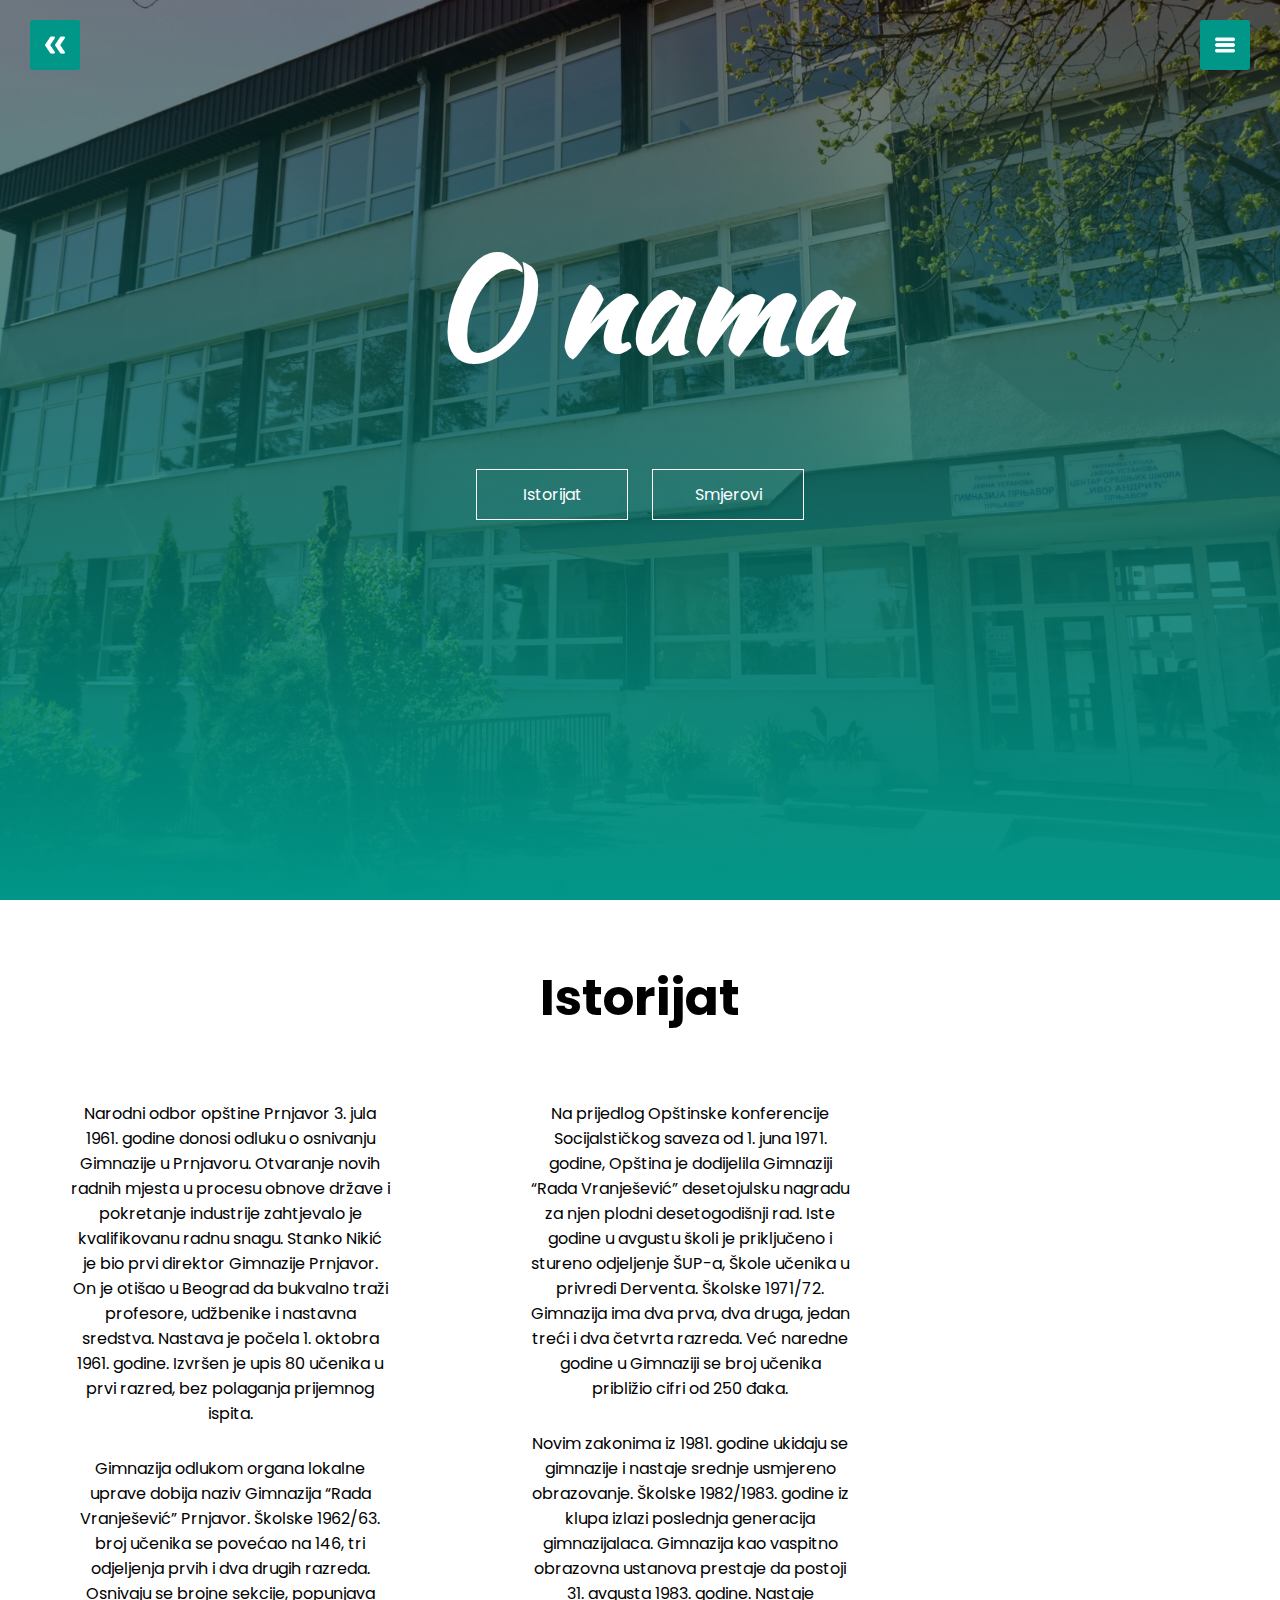
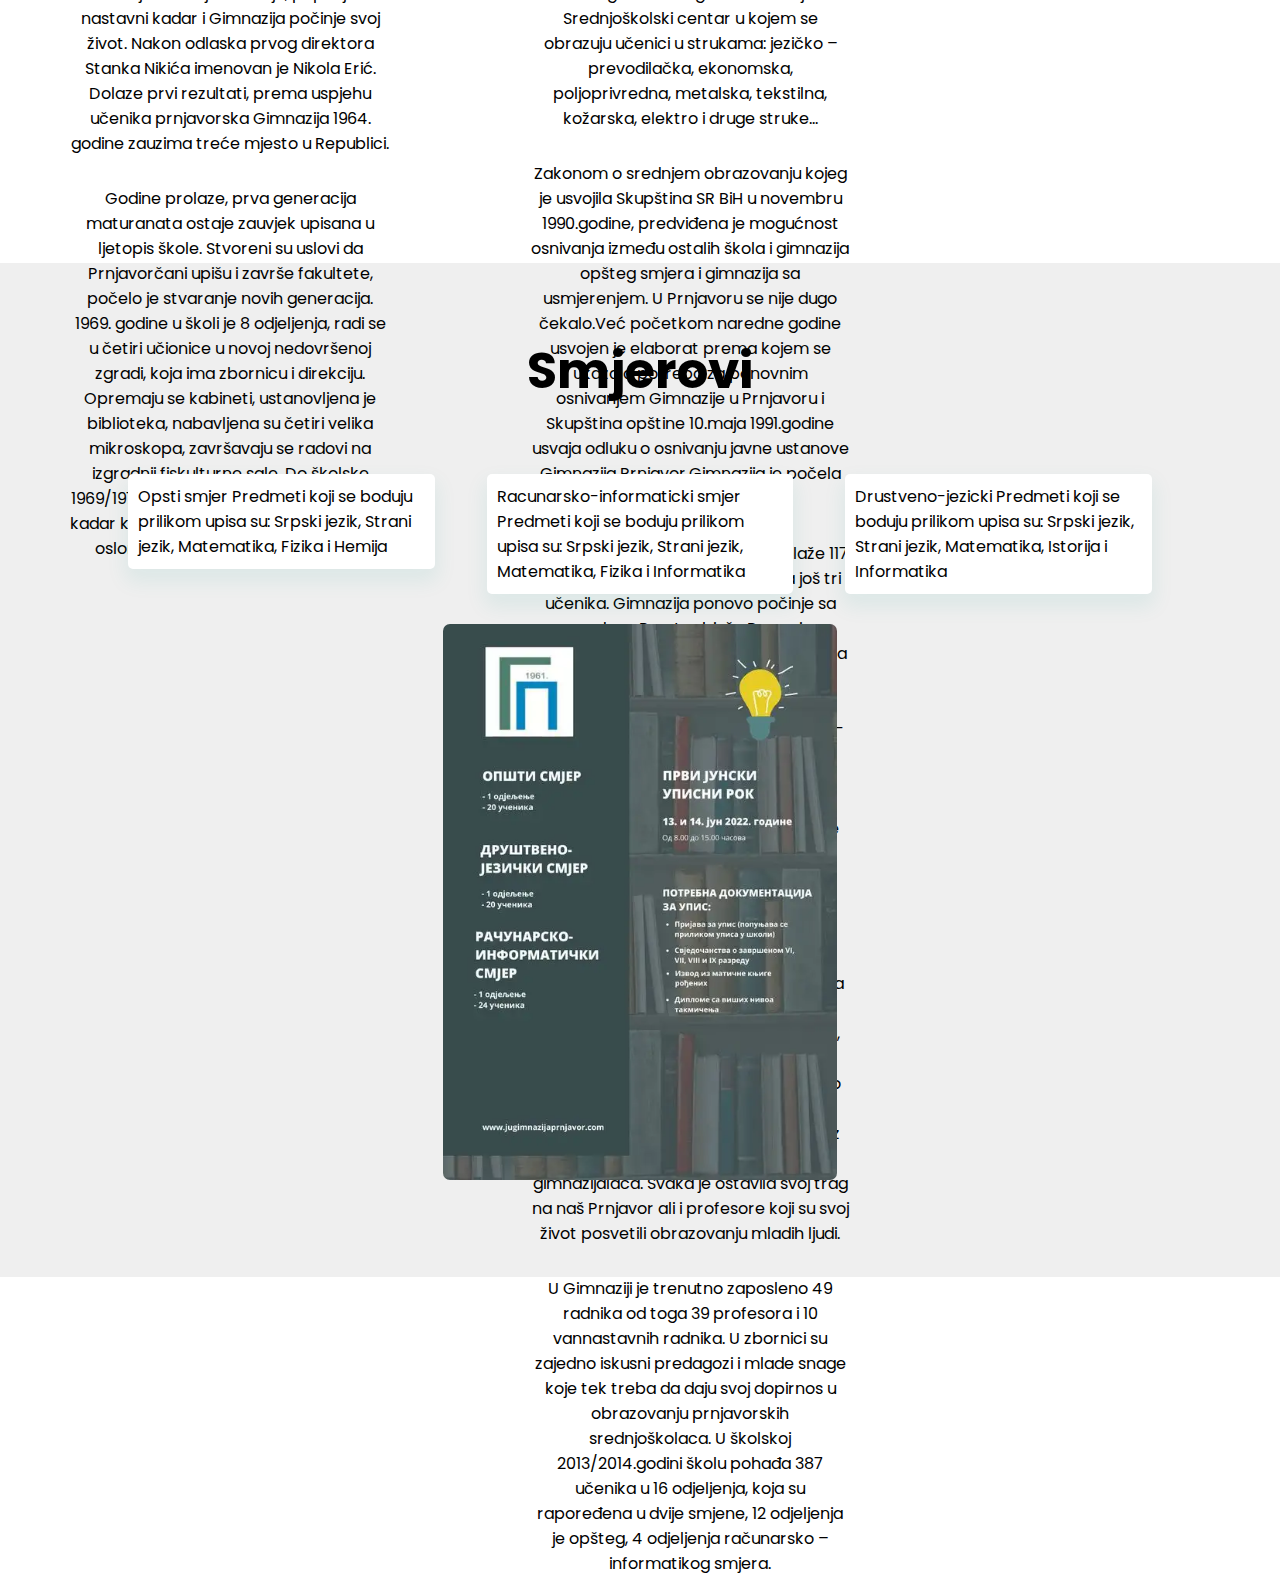
==== info.html @ 391a2f7e "Add files via upload" ====
<!DOCTYPE html>
<html>
<head>
	<meta charset="utf-8">
	<meta name="viewport" content="width=device-width, initial-scale=1">
	<title></title>
	<link rel="stylesheet" type="text/css" href="info.css">
	<link rel="preconnect" href="https://fonts.googleapis.com"><link rel="preconnect" href="https://fonts.gstatic.com" crossorigin><link href="https://fonts.googleapis.com/css2?family=Kaushan+Script&family=Poppins&display=swap" rel="stylesheet">
</head>
<body>

<section id="top"></section>
<section id="banner">
	<!--  <img src="multimedija/logo2.png" class="logo">  -->
		<div class="banner-text">
			<h1>O nama</h1>
			<div class="banner-button">
				<a href="#istorija"><span></span>Istorijat</a>
				<a href="#smjer"><span></span>Smjerovi</a>
			</div>
		</div>
</section>

<div id="sideNav">
	<nav>
	<ul>
		<li><a href="index.html">Početak</a></li>	
		<li><a href="novosti.html">Novosti</a></li>
		<li><a href="razred.html">Razredi</a></li>	
		<li><a href="raspored.html">Raspored</a></li>
		<li><a href="info.html">O nama</a></li>
	</ul>
	</nav>
</div>
<div id="menuButton">
	<img src="multimedija/menu2.png" id="menu">
</div>

<div id="backButton">
	<a href="javascript: history.go(-1)" ><span></span><img src="multimedija/back.png" id="back"></a>
</div>

<div id="upButton">
	<img src="multimedija/up.png" id="up" onclick="topFunction()">
	  
</div>

		<!-- Istorijat -->

<section id="istorija">
<div class="naslov">
<h1>Istorijat</h1>
</div>
<div class="box">
	<div class="istorijat">
		<div class="istorijat-opis">
				<div class="pas1"><p>Narodni odbor opštine Prnjavor 3. jula 1961. godine donosi odluku o osnivanju Gimnazije u Prnjavoru. Otvaranje novih radnih mjesta u procesu obnove države i pokretanje industrije zahtjevalo je kvalifikovanu radnu snagu. Stanko Nikić je bio prvi direktor Gimnazije Prnjavor. On je otišao u Beograd da bukvalno traži profesore, udžbenike i nastavna sredstva. Nastava je počela 1. oktobra 1961. godine. Izvršen je upis 80 učenika u prvi razred, bez polaganja prijemnog  ispita.</p>
				<h1></h1>
				<p2>Gimnazija odlukom organa lokalne uprave dobija naziv Gimnazija “Rada Vranješević” Prnjavor. Školske 1962/63. broj učenika se povećao  na 146, tri odjeljenja prvih i dva drugih razreda. Osnivaju se brojne sekcije, popunjava nastavni kadar i Gimnazija počinje svoj život. Nakon odlaska prvog direktora Stanka Nikića imenovan je Nikola Erić. Dolaze prvi rezultati, prema uspjehu učenika prnjavorska Gimnazija 1964. godine zauzima treće mjesto u Republici. </p2>
				<h1></h1>
				<p2>Godine prolaze, prva generacija maturanata ostaje zauvjek upisana u ljetopis škole. Stvoreni su uslovi da Prnjavorčani upišu i završe fakultete, počelo je stvaranje novih generacija. 1969. godine u školi je 8 odjeljenja, radi se u četiri učionice u novoj nedovršenoj zgradi, koja ima zbornicu i direkciju. Opremaju se kabineti, ustanovljena je biblioteka, nabavljena su četiri velika mikroskopa, završavaju se radovi na izgradnji fiskulturne sale. Do školske 1969/1970. godine kompletira se nastavni kadar koji će u naredne dvije decenije biti oslonac razvoja i rada u Gimanaziji.</p2><h1></h1>
			</div>
			
				<div class="pas2"><p2>Na prijedlog Opštinske konferencije Socijalstičkog saveza od 1. juna 1971. godine, Opština je dodijelila Gimnaziji “Rada Vranješević” desetojulsku nagradu za njen plodni desetogodišnji rad. Iste godine u avgustu školi je priključeno i stureno odjeljenje ŠUP-a, Škole učenika u privredi Derventa. Školske 1971/72. Gimnazija ima dva prva, dva druga, jedan treći i dva četvrta razreda. Već naredne godine u Gimnaziji se broj učenika približio cifri od 250 đaka.</p2>
				<h1></h1>
				<p2>Novim zakonima iz 1981. godine ukidaju se gimnazije i nastaje srednje usmjereno obrazovanje. Školske 1982/1983. godine iz klupa izlazi poslednja generacija gimnazijalaca. Gimnazija kao vaspitno obrazovna ustanova prestaje da postoji 31. avgusta 1983. godine. Nastaje Srednjoškolski centar u kojem se obrazuju učenici u strukama: jezičko – prevodilačka, ekonomska, poljoprivredna, metalska, tekstilna, kožarska, elektro i druge struke… </p2>
				<h1></h1>
				<p2>Zakonom o srednjem obrazovanju kojeg je usvojila Skupština SR BiH u novembru 1990.godine, predviđena je mogućnost osnivanja između ostalih škola i gimnazija opšteg smjera i gimnazija sa usmjerenjem. U Prnjavoru se nije dugo čekalo.Već početkom naredne godine usvojen je elaborat prema kojem se ukazala potreba za ponovnim osnivanjem Gimnazije u Prnjavoru i Skupština opštine 10.maja 1991.godine usvaja odluku o osnivanju javne ustanove Gimnazija Prnjavor.Gimnazija je počela svoj novi život…</p2><h1></h1>
			</div>
			
				<div class="pas2"><p2>U junu 1991.godine prijemni ispit polaže 117 učenika, a  u avgustu su primljena još tri učenika. Gimnazija ponovo počinje sa radom. Prostor bivše Bosne i Hercegovine pogađa rat. Iako je opština Prnjavor pošteđena direktnih ratnih razaranja i raseljavanja stanovništva, javljaju se brojni problemi. Školska 1992-1993.godina završava se redovno, ali prvih godina rata bilo je kratkotrajnih prekida u nastavi. Ratne 1993.godine Gimnaziju upisuje 397 učenika, dosta je izbjeglih i raseljenih koji utočište pronalaze u Prnjavoru.</p2>
				<h1></h1>
				<p2>U jubilarnoj 2011.godini kada Gimnazija obilježava 50 godina od osnivanja, nastavu pohađa 377 učenika. Škola ima biblioteku u kojoj je učenicima na raspolaganju više od 12 hiljada naslova, dok fiskulturnu salu Gimnazija koristi zajedno sa Centrom srednjih škola „Ivo Andrić“ Prnjavor. U pet decenija Gimnaziju je završilo 2150 učenika. Kroz školu je prošlo 36 generacija gimnazijalaca. Svaka je ostavila svoj trag na naš Prnjavor ali i profesore koji su svoj život posvetili obrazovanju mladih ljudi.</p2>
				<h1></h1>
				<p2>U Gimnaziji je trenutno zaposleno 49 radnika od toga 39 profesora i 10 vannastavnih radnika. U zbornici su zajedno iskusni predagozi i mlade snage koje tek treba da daju svoj dopirnos u obrazovanju prnjavorskih srednjoškolaca. U školskoj 2013/2014.godini  školu pohađa 387 učenika  u 16 odjeljenja, koja su rapoređena u dvije smjene, 12 odjeljenja je opšteg, 4 odjeljenja računarsko – informatikog smjera.</p2>
			</div>
			</div>
			
		</div>
	</div>
</section>
		<!-- Smjerovi -->

<section id="smjer">
<div class="naslov">
<h1>Smjerovi</h1>
</div> 
<div class="smjerovi">
	<div class="smjerovi-text">
		<p>Opsti smjer Predmeti koji se boduju prilikom upisa su: Srpski jezik, Strani jezik, Matematika, Fizika i Hemija</p>
	</div>
	<div class="smjerovi-text"><p>Racunarsko-informaticki smjer Predmeti koji se boduju prilikom upisa su: Srpski jezik, Strani jezik, Matematika, Fizika i Informatika</p>
	</div>
	<div class="smjerovi-text"><p>Drustveno-jezicki Predmeti koji se boduju prilikom upisa su: Srpski jezik, Strani jezik, Matematika, Istorija i Informatika</p>
	</div>
<div class="smjerovi-pic">
	<div class="smjerovi-pic1">
		<img src="multimedija/upis.jpg">
	</div>


	<!-- Meni sa strane -->

<script type="text/javascript">
	var menuButton = document.getElementById("menuButton")
	var sideNav = document.getElementById("sideNav")
	var menu = document.getElementById("menu")

	sideNav.style.right = "-250px";
	menuButton.onclick = function(){
		if(sideNav.style.right == "-250px"){
			sideNav.style.right = "0";
			menu.src = "multimedija/closemenu.png";
		}
		else{
			sideNav.style.right = "-250px";
			menu.src = "multimedija/menu2.png";
		}
	}
</script>

	<!-- Back button -->

<script type="text/javascript">
	var backButton = document.getElementById("backButton")
	var back = document.getElementById("back")

	backButton.onclick = window.history.go(-1); return false;	
</script>

	<!-- Up button -->

<script type="text/javascript">
	let mybutton = document.getElementById("upButton");
	window.onscroll = function() {scrollFunction()};
	function scrollFunction() {
  if (document.body.scrollTop > 300 || document.documentElement.scrollTop > 300) {
    mybutton.style.display = "block";
  } else {
    mybutton.style.display = "none";
  }
}
function topFunction() {
  document.documentElement.scrollTop = 0; 
}
</script>

</body>
</html>
---- info.css ----
*{
	margin: 0;
	padding: 0;
	font-family: 'Poppins', sans-serif;
}

	/* Scroll animacija */

html {
  scroll-behavior: smooth;
 }

 		/* AKO HOCES BEZ SKROLLBARA DESNO */
/*
 html::-webkit-scrollbar {
  display: none;
}
*/

#banner{
	background: linear-gradient(rgba(0, 0, 0, 0.5),#009688),url(multimedija/bg.jpg);
	background-size: cover;
	background-position: center;
	height: 100vh;

}

	/* Gimnazija text */

.banner-text{
	text-align: center;
	color: #fff;
	padding-top: 210px;
}
.banner-text h1{
	font-size: 130px;
	font-family: 'Kaushan Script', cursive;
}
.banner-text p{
	font-size: 20px;
	font-style: italic;
}
		
	/* Buttons u sredini */

.banner-button {
	margin: 70px auto 0;
}
.banner-button a{
	width: 150px;
	text-decoration: none;
	display: inline-block;
	margin: 0 10px;
	padding: 12px 0;
	color: #fff;
	border: .5px solid #fff;
	position: relative;
	z-index: 1;

}
.banner-button a span{
	width: 0%;
	height: 100%;
	position: absolute;
	top: 0;
	left: 0;
	background: #99323c;
	z-index: -1;
	transition: 0.5s;
}
.banner-button a:hover span{
	width: 100%;
}
	
	/* Meni sa strane */

#sideNav{
	width: 250px;
	height: 100vh;
	position: fixed;
	right: -250px;
	top: 0;
	background: #009688;
	z-index: 2;
	transition: 0.5s;
}
nav ul li{
	list-style: none;
	margin: 50px 20px;
	text-transform: uppercase;
}
nav ul li a{
	text-decoration: none;
	color: #fff;
}

	/* Button u cosku */

#menuButton{
	width: 50px;
	height: 50px;
	background: #009688;
	text-align: center;
	position: fixed;
	right: 30px;
	top: 20px;
	border-radius: 3px;
	z-index: 3;
	cursor: pointer;
}
#menuButton img{
	width: 20px;
	margin-top: 15px;
} 

#backButton{
	width: 50px;
	height: 50px;
	background: #009688;
	text-align: center;
	position: fixed;
	left: 30px;
	top: 20px;
	border-radius: 3px;
	z-index: 3;
	cursor: pointer;
}

#backButton img{
	width: 20px;
	margin-top: 15px;
} 



#upButton{
	display: none;
	width: 50px;
	height: 50px;
	background: #009688;
	text-align: center;
	position: fixed;
	right: 30px;
	bottom: 20px;
	border-radius: 3px;
	z-index: 3;
	cursor: pointer;

}

#upButton img{
	width: 20px;
	margin-top: 15px;
}


	/* Gimnazija text za telefon */

@media screen and (max-width: 770px){
	.banner-text h1{
		font-size: 44px;
	}
	.banner-button a{
		display: block;
		margin: 20px auto;
	}
}

		/* Istorijat */

#istorija{
	width: 100%;
	height: 87vh;
	padding: 60px 0;
	padding-bottom: 120px;
}
.naslov{
	text-align: center;
	padding-bottom: 65px;
	text-decoration: none;
}

.naslov h1{
	font-size: 50px;
}
.box{
	width: 100%;
	margin: auto;
	display: flex;
	flex-wrap: wrap;
	align-items: center;
	text-align: center;
}
.istorijat{
	flex-basis: 100%;
}
.istorijat-text p1{
	color: #ff0000;
}
.istorijat h1{	
	margin-bottom: 30px;
	font-weight: 100;
	color: #009688;
}


		/* Istorijat za telefon */

@media screen and (max-width: 770px){
	.naslov h1{
	font-size: 35px;
	}
	.istorijat-slike iframe{
		width: 100%;
	}
}
.istorijat{
	display: block;
	height: 0px;
	clear: both;
	float: none;
}
.istorijat div{
	float: left;
}
.pas1{
	width: 25%;
	padding-right: 70px;
	padding-left: 70px;
}
.pas2{
	width: 25%;
	padding-right: 70px;
	padding-left: 70px;
}
.pas3{
	width: 25%;
	padding-right: 70px;
	padding-left: 70px;
}

		/* Smjerovi */

#smjer{
	width: 100%;
	padding: 70px 0;
	background: #efefef;
}
.smjerovi{
	width: 80%;
	margin: auto;
	display: flex;
	justify-content: space-between;
	align-items: flex-start;
	flex-wrap: wrap;
}
.smjerovi-text{
	flex-basis: 28%;
	padding: 10px;
	background-color: #fff;
	margin-bottom: 30px;
	border-radius: 5px;
	box-shadow: 0 10px 20px 3px	#00968814;
	cursor: pointer;
	transition: transform .5s;
}

.smjerovi-text:hover{
	transform: translateY(7px);
}

@media screen and (max-width: 770px){
	.smjerovi-text{
		flex-basis: 100%;
	}

}
.smjerovi-pic{
	width: 80%;
	display: flex;
	flex-wrap: wrap;
	justify-content: space-around;
	margin: auto;
}
.smjerovi-pic1{
	flex-basis: 48%;
	text-align: center;
	border-radius: 7px;
	margin-bottom: 20px;
	color: #fff;
}
.smjerovi-pic1 img{
	width: 100%;
	border-radius: 7px;
}
@media screen and (max-width: 770px){

	.smjerovi-pic1 {
		margin-bottom: 5px;
		flex-basis: 100%;
	}

}
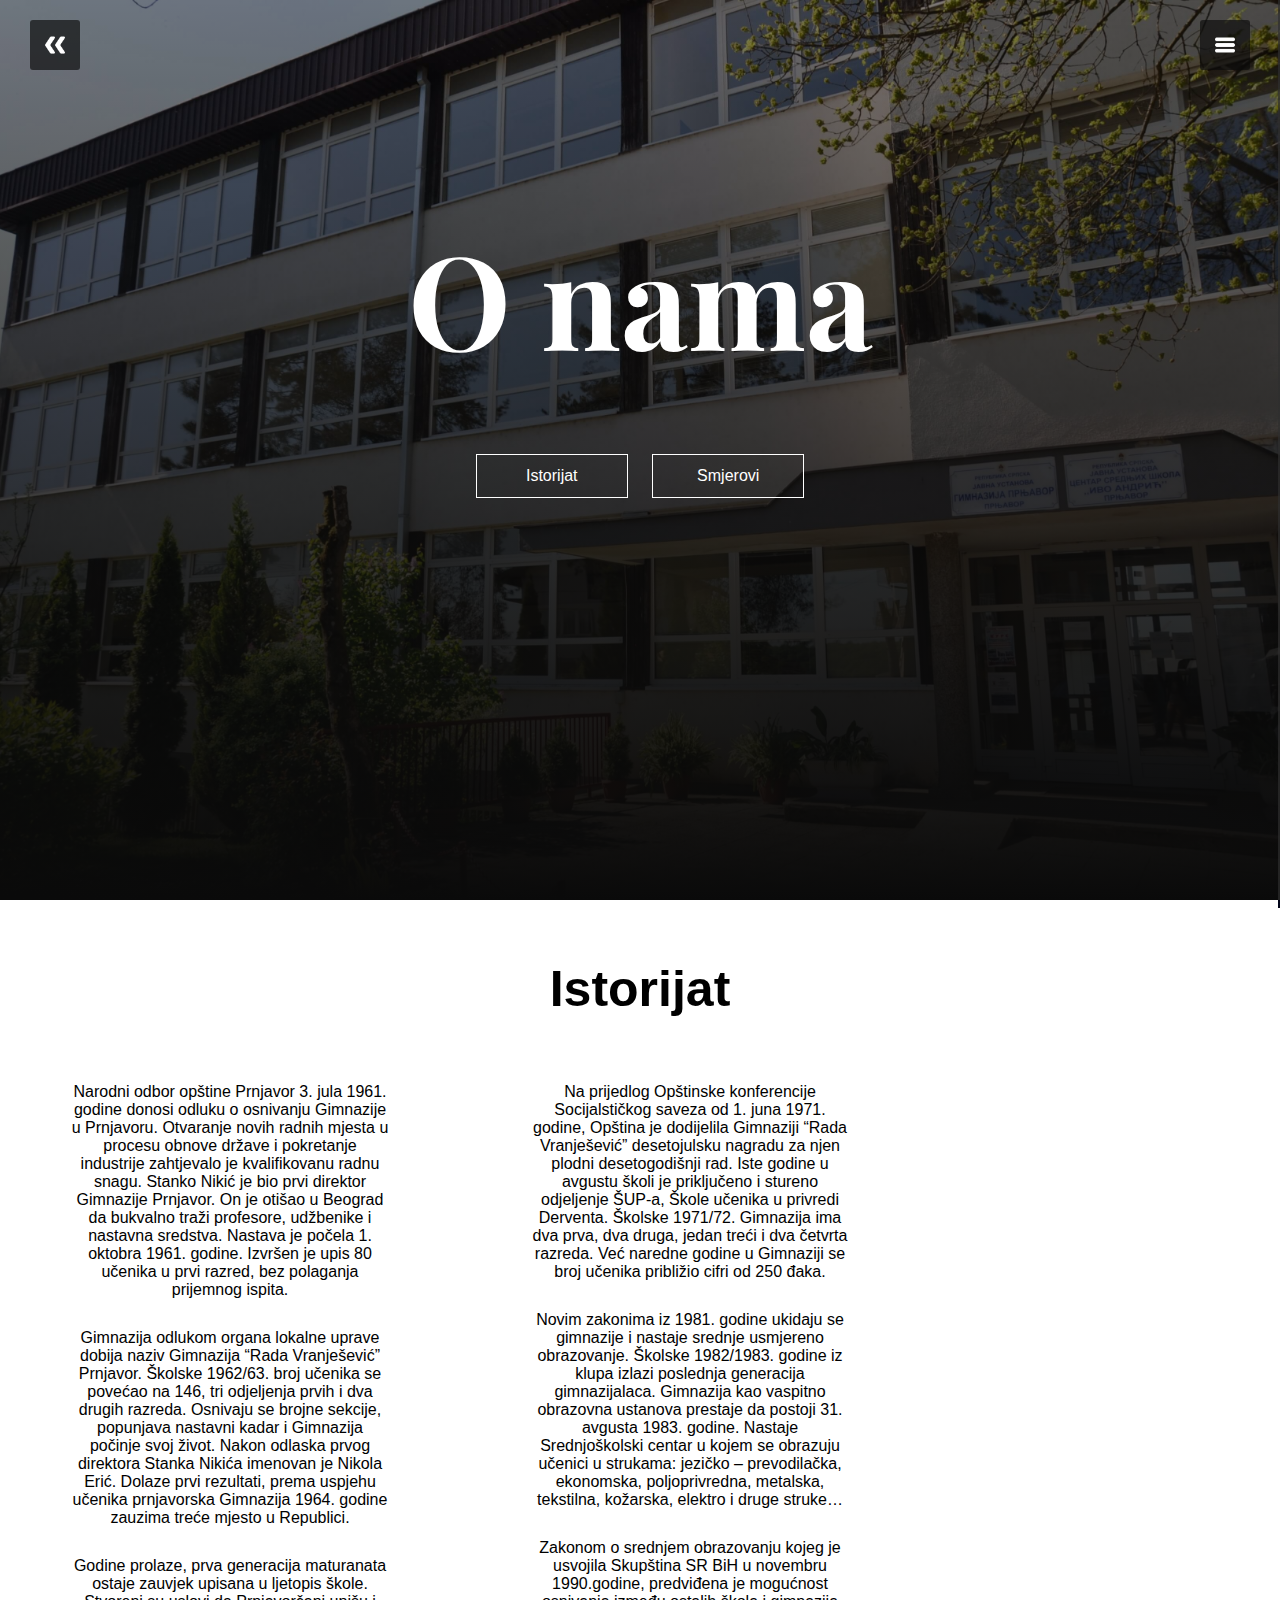
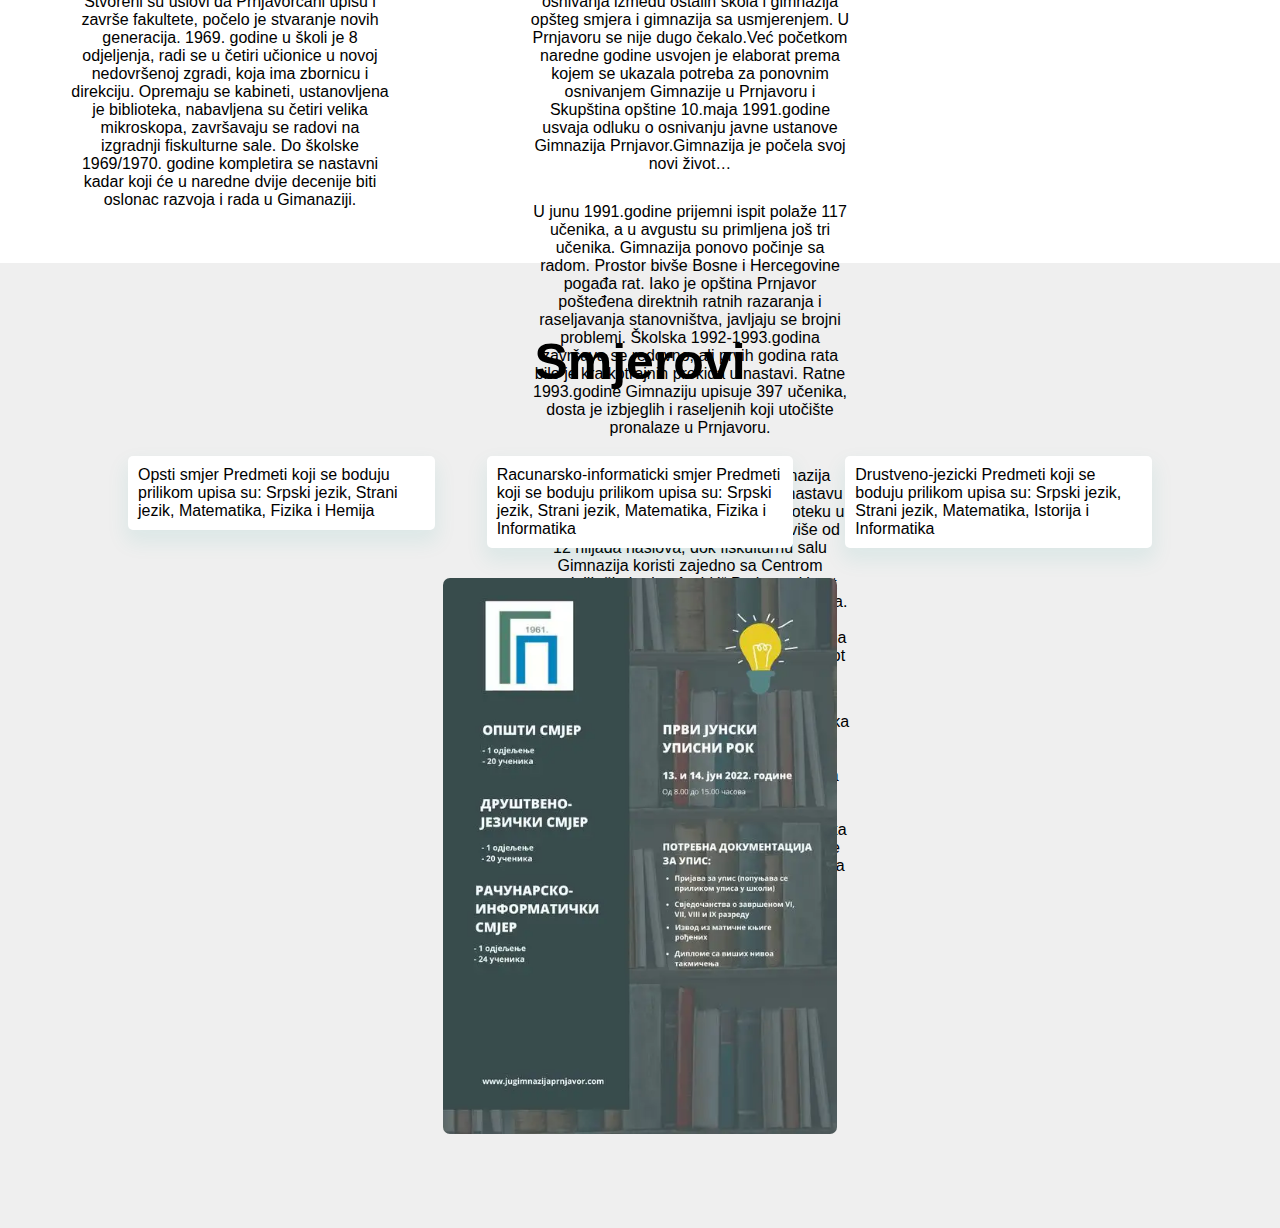
==== commit 5f585e6c: "Add files via upload" ====
--- a/info.html
+++ b/info.html
@@ -5,7 +5,7 @@
 	<meta name="viewport" content="width=device-width, initial-scale=1">
 	<title></title>
 	<link rel="stylesheet" type="text/css" href="info.css">
-	<link rel="preconnect" href="https://fonts.googleapis.com"><link rel="preconnect" href="https://fonts.gstatic.com" crossorigin><link href="https://fonts.googleapis.com/css2?family=Kaushan+Script&family=Poppins&display=swap" rel="stylesheet">
+	<link rel="preconnect" href="https://fonts.googleapis.com"><link rel="preconnect" href="https://fonts.gstatic.com" crossorigin><link href="https://fonts.googleapis.com/css2?family=Playfair+Display:wght@500&display=swap" rel="stylesheet">
 </head>
 <body>
 
--- a/info.css
+++ b/info.css
@@ -18,7 +18,7 @@
 */
 
 #banner{
-	background: linear-gradient(rgba(0, 0, 0, 0.5),#009688),url(multimedija/bg.jpg);
+	background: linear-gradient(rgba(0, 0, 0, .5),rgb(10, 10, 10)),url(multimedija/bg.jpg);
 	background-size: cover;
 	background-position: center;
 	height: 100vh;
@@ -34,7 +34,7 @@
 }
 .banner-text h1{
 	font-size: 130px;
-	font-family: 'Kaushan Script', cursive;
+	font-family: 'Playfair Display', cursive;
 }
 .banner-text p{
 	font-size: 20px;
@@ -80,7 +80,9 @@
 	position: fixed;
 	right: -250px;
 	top: 0;
-	background: #009688;
+	background: rgba(10, 10, 10, .65);
+	box-shadow: 0 8px rgb(2, 4, 24);
+	border-left: 2px solid rgba(255, 255, 255, 0.1);
 	z-index: 2;
 	transition: 0.5s;
 }
@@ -99,7 +101,7 @@
 #menuButton{
 	width: 50px;
 	height: 50px;
-	background: #009688;
+	background: rgba(10, 10, 10, .65);
 	text-align: center;
 	position: fixed;
 	right: 30px;
@@ -116,7 +118,7 @@
 #backButton{
 	width: 50px;
 	height: 50px;
-	background: #009688;
+	background: rgba(10, 10, 10, .65);
 	text-align: center;
 	position: fixed;
 	left: 30px;
@@ -137,7 +139,7 @@
 	display: none;
 	width: 50px;
 	height: 50px;
-	background: #009688;
+	background: rgba(10, 10, 10, .65);
 	text-align: center;
 	position: fixed;
 	right: 30px;
@@ -301,3 +303,24 @@
 	}
 
 }
+
+		/* Linija ispod texta side meni */
+
+.sideNav ul,li::after{
+	content: '';	
+	height: 3px;
+	width: 0;
+	background: #99323c;
+	position: absolute;
+	left: 0;
+	bottom: -5px;
+	transition: 0.5s;
+}
+
+.sideNav ul,li{
+	position: relative;
+}
+
+.sideNav ul,li:hover::after{
+	width: 34%;
+}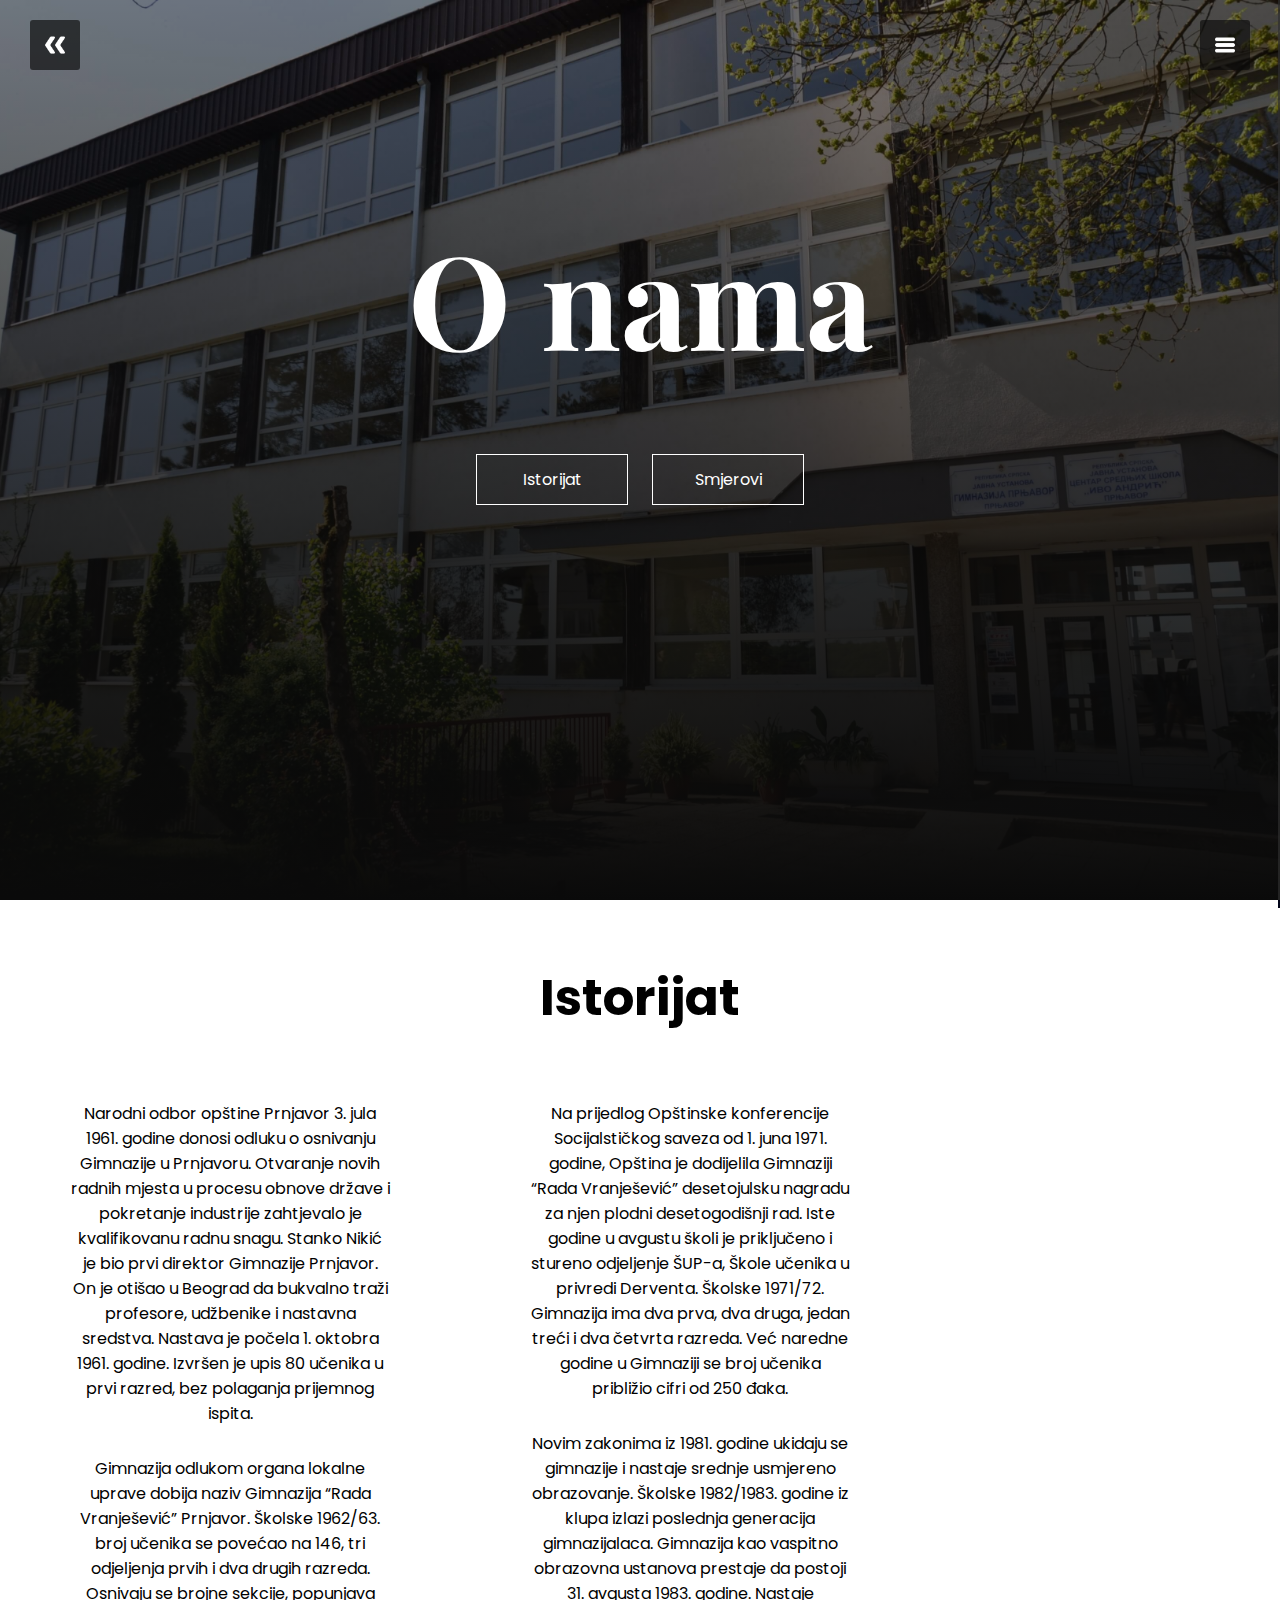
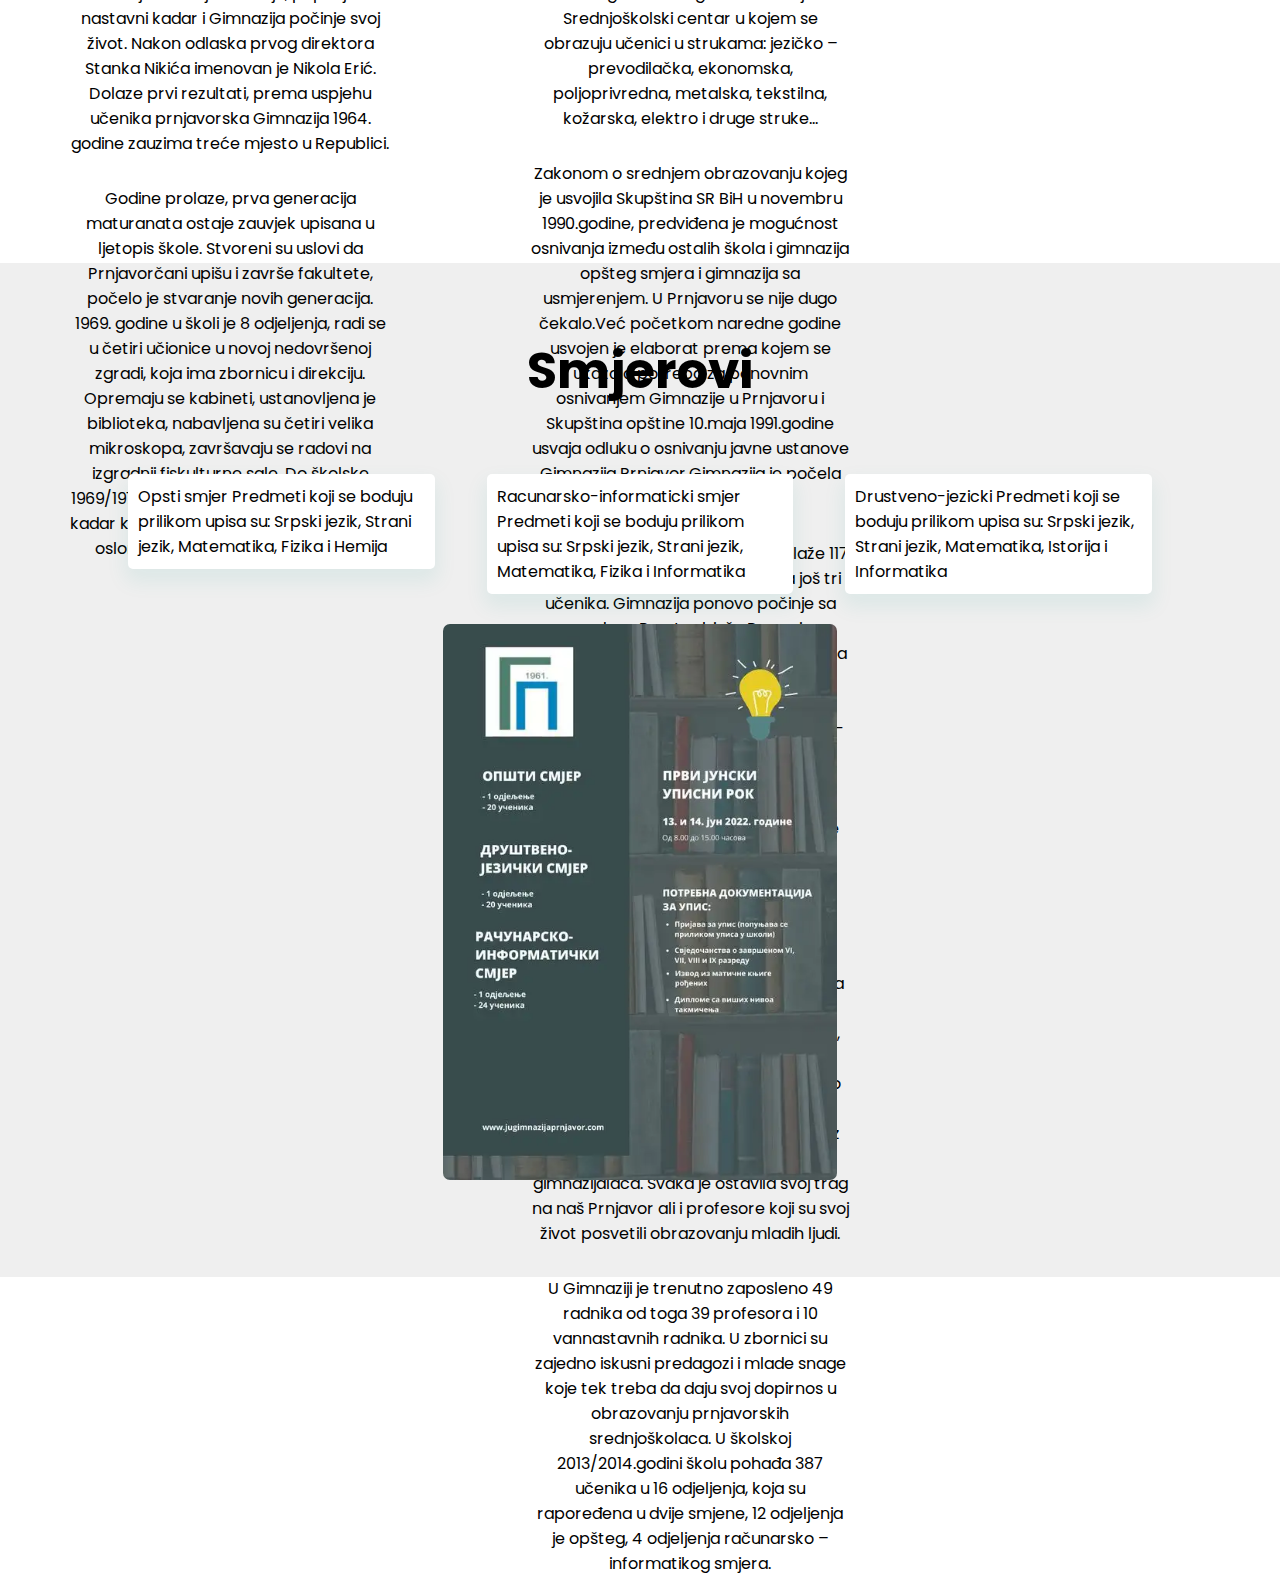
==== commit 22044491: "Add files via upload" ====
--- a/info.html
+++ b/info.html
@@ -5,7 +5,7 @@
 	<meta name="viewport" content="width=device-width, initial-scale=1">
 	<title></title>
 	<link rel="stylesheet" type="text/css" href="info.css">
-	<link rel="preconnect" href="https://fonts.googleapis.com"><link rel="preconnect" href="https://fonts.gstatic.com" crossorigin><link href="https://fonts.googleapis.com/css2?family=Playfair+Display:wght@500&display=swap" rel="stylesheet">
+	<link rel="preconnect" href="https://fonts.googleapis.com"><link rel="preconnect" href="https://fonts.gstatic.com" crossorigin><link href="https://fonts.googleapis.com/css2?family=Playfair+Display:wght@500&family=Poppins:wght@500&display=swap" rel="stylesheet">
 </head>
 <body>
 
